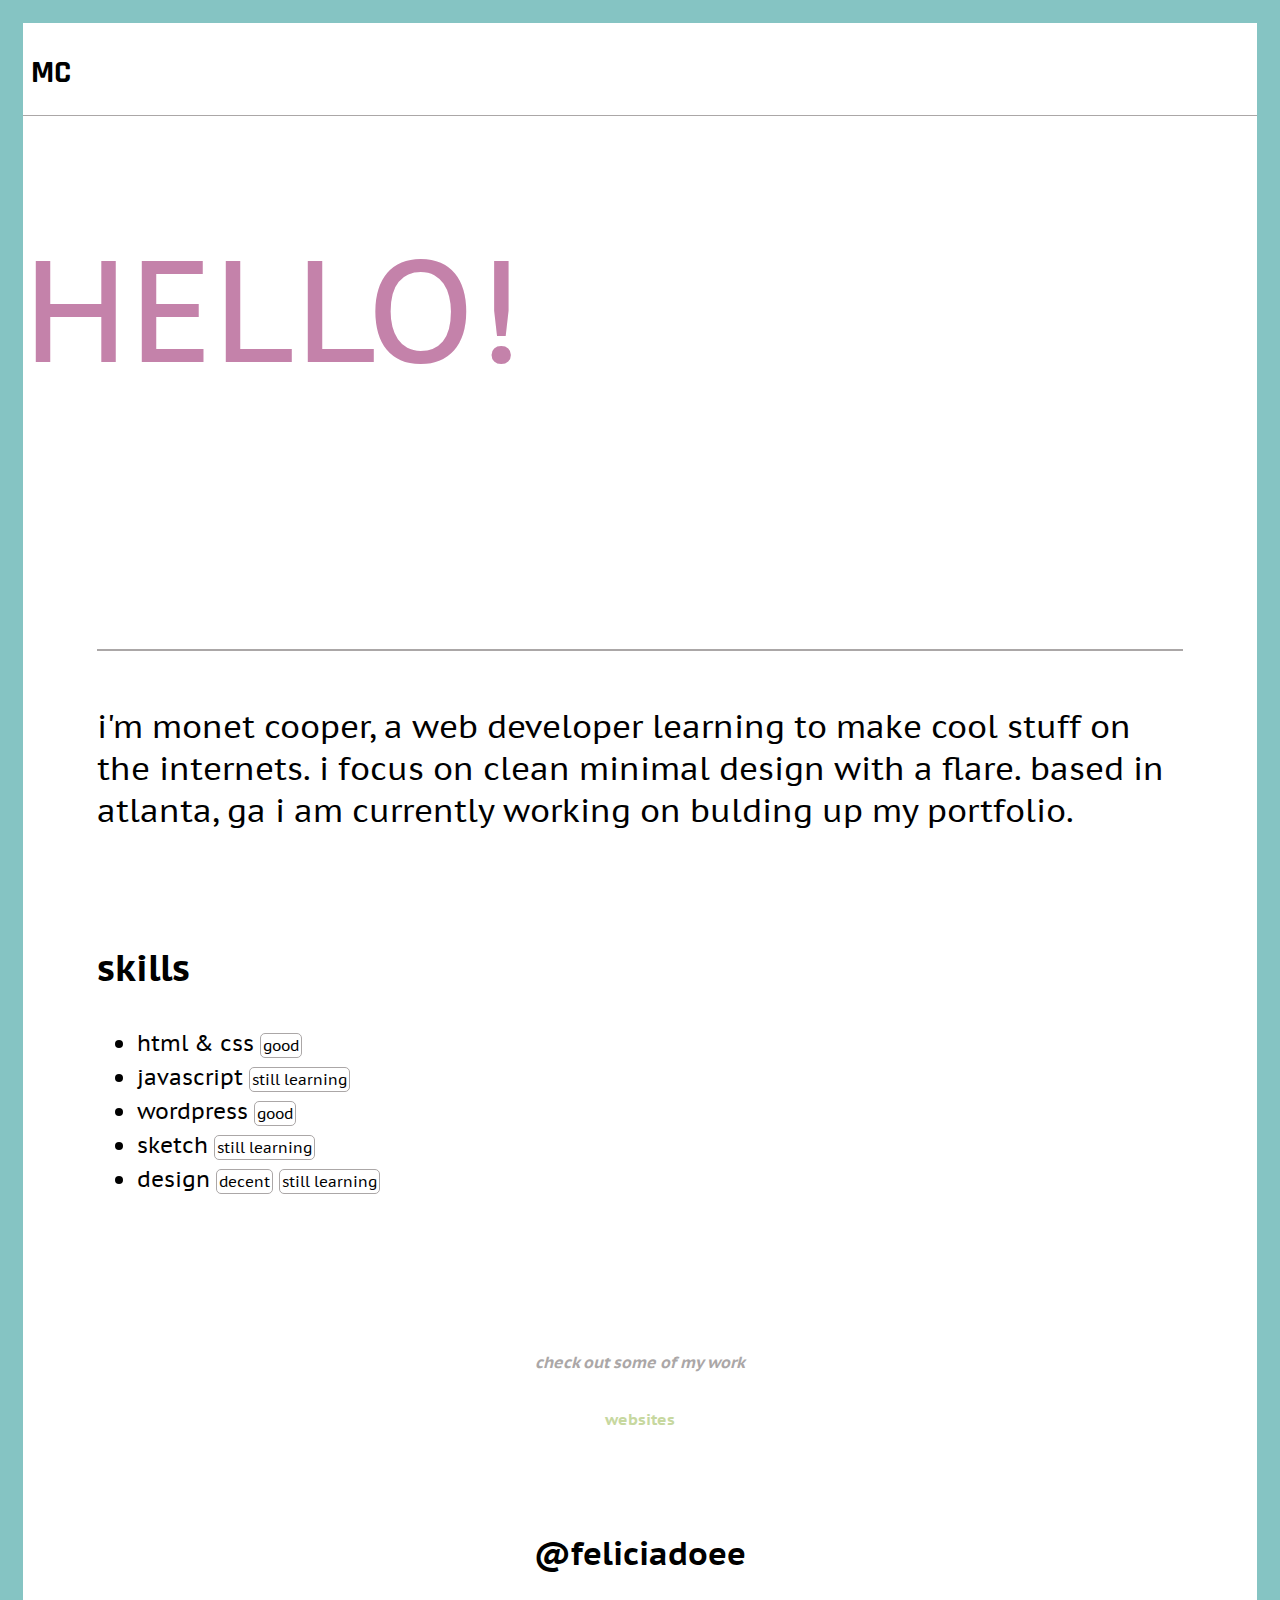
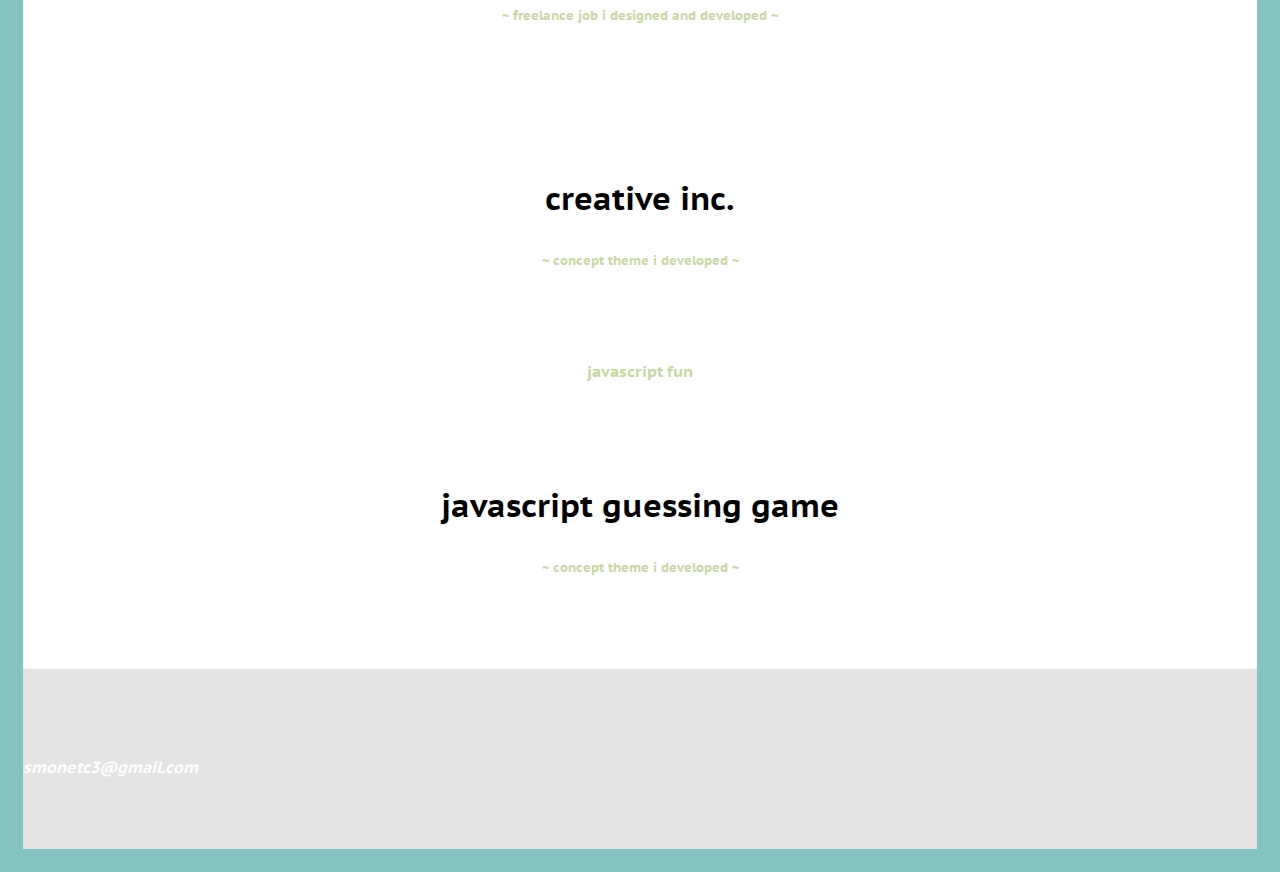
==== index.html @ e60095b6 "first website upload" ====
<!DOCTYPE html>
<html>
<head>
	<meta charset="utf-8">
	<meta name="viewport" content="width=device-width, initial-scale=1.0">
	<title>I'm Monet</title>
	<link rel="stylesheet" href="https://stackpath.bootstrapcdn.com/bootstrap/4.1.3/css/bootstrap.min.css" integrity="sha384-MCw98/SFnGE8fJT3GXwEOngsV7Zt27NXFoaoApmYm81iuXoPkFOJwJ8ERdknLPMO" crossorigin="anonymous">
	<link rel="stylesheet" type="text/css" href="style.css">
	<link rel="stylesheet" href="https://use.fontawesome.com/releases/v5.4.1/css/all.css" integrity="sha384-5sAR7xN1Nv6T6+dT2mhtzEpVJvfS3NScPQTrOxhwjIuvcA67KV2R5Jz6kr4abQsz" crossorigin="anonymous">
</head>
<body>
	<header class="container">
		<div class="row header">
			<div class="col logo">
				<h1> <a href="index.html">MC</a></h1>
			</div>
			<div class="col text-right icons">
			<a href="https://www.linkedin.com/in/s-monet-cooper-01836159/" target="_blank"><i class="fab fa-linkedin"></i></a>
			<a href="https://codepen.io/wanderingdev/" target="_blank"><i class="fab fa-codepen"></i></a>
			</div>
		</div>
	</header>
	<main>

		<section class="container hello">
			<div class="row">
				<h2 class="col text-center"><span class="words-alternate" data-delay="2000" data-words="HIYA,WHAT'S UP,YO,HELLO">HELLO</span>!</h2>
			</div>
		</section>

		<section class="container-fluid about">
			<div class="row">
				<div class="col-md-6 info">
					<p>i'm monet cooper, a web developer learning to make cool stuff on the internets. i focus on clean minimal design with a flare. based in atlanta, ga i am currently working on bulding up my portfolio. </p><br>
					<div class="skills">
						<h3>skills</h3>
						<ul>
							<li>html & css <span>good</span></li>
							<li>javascript <span>still learning</span></li>
							<li>wordpress <span>good</span></li>
							<li>sketch <span>still learning</span></li>
							<li>design <span>decent</span> <span>still learning</span></li>
						</ul>
					</div>
				</div>
			</div>
		</section>

		<div class="container">
			<div class="row justify-content-center">
				<div class="col-sm-4 checkout">
					<h4>check out some of my work <br> <span><i class="fas fa-long-arrow-alt-down"></i></span></h4>
				</div>	
			</div>
		</div>

		<section class="container projects">
			<div class="row">
				<div class="col">
					<h4>websites</h4>
					<div class="proj">
						<h3><a href="felicia.html">@feliciadoee</a></h3>
						<h5> ~ freelance job i designed and developed ~ </h5>
					</div>
					<div class="proj">
						<h3><a href="creative.html"> creative inc.</a></h3>
						<h5> ~ concept theme i developed ~ </h5>
					</div>
					<h4>javascript fun</h4>	
					<div class="proj">
						<h3><a href="Guessthenumber_js/index.html" target="_blank"> javascript guessing game</a></h3>
						<h5> ~ concept theme i developed ~ </h5>
					</div>		
				</div>
			</div>
		</section>
	</main>	

	<footer>
		<div class="container">
			<div class="row">
				<div class="col text-center">
					<h4>smonetc3@gmail.com</h4>
				</div>
			</div>
		</div>
	</footer>



<!-- jquery -->

	<script src="https://cdnjs.cloudflare.com/ajax/libs/popper.js/1.14.3/umd/popper.min.js" integrity="sha384-ZMP7rVo3mIykV+2+9J3UJ46jBk0WLaUAdn689aCwoqbBJiSnjAK/l8WvCWPIPm49" crossorigin="anonymous"></script>
	<script src="https://stackpath.bootstrapcdn.com/bootstrap/4.1.3/js/bootstrap.min.js" integrity="sha384-ChfqqxuZUCnJSK3+MXmPNIyE6ZbWh2IMqE241rYiqJxyMiZ6OW/JmZQ5stwEULTy" crossorigin="anonymous"></script>
	<script
  src="https://code.jquery.com/jquery-3.3.1.min.js"
  integrity="sha256-FgpCb/KJQlLNfOu91ta32o/NMZxltwRo8QtmkMRdAu8="
  crossorigin="anonymous"></script>
	<script>
		if ( $('span.words-alternate').length > 0 ) {
		$this = $('span.words-alternate');
	
		var words = $this.attr('data-words'),
				delay = ( $this.attr('data-delay') ? $this.attr('data-delay') : 3000 ),
				arrayWords = words.split(','),
				i = 0;
	
		setInterval(function () {
				$('span.words-alternate').fadeOut(function(){
						$(this).html(arrayWords[i = (i + 1) % arrayWords.length]).fadeIn();
				});
		}, delay);

}
	</script>
</body>
</html>
---- style.css ----
/*logo*/ @import url('https://fonts.googleapis.com/css?family=Rajdhani:500');
/*general*/@import url('https://fonts.googleapis.com/css?family=PT+Sans+Caption');

html, body {
	margin: 0;
	box-sizing: border-box;
	width: 100%;
/*	height: 100%;*/
}

body {
	font-family: 'PT Sans Caption', sans-serif;
	border: 23px solid #85c4c3;
}

a {
	text-decoration: none;
	color: inherit;
}

h2 {
	font-size: 4em;
	font-weight: 500;
	margin-top: 8%;	
	color: #c482aa;
}

.header {
	overflow: hidden;
}

.logo {
	padding-left: 8px;
	padding-top: 8px;
	float: left;
	font-family:'Rajdhani', sans-serif;
}

.logo a:hover, 
.logo a:focus {
	text-decoration: none;
	color: inherit;
}

.icons {
	float: right;
	padding-top: 15px;
	padding-right: 8px;
}

.icons {
	font-size: 1.2em;
}

.icons a i:hover {
	color: black;
}

.about {
/*	height: 100vh;*/
	padding: 6%;
}

.info {
	margin-top: 10%;
	padding: 2% 0 0 0;
	font-size: 1.3em;
}

.skills li {
	font-size: 0.7em;
	padding-bottom: 5px;
}

.skills span {
	border: 1px solid #ABA7A7;
	border-radius: 5px;
	padding: 2px;
	font-size: 15px;
}

.checkout {
	color: #ABA7A7;
	text-align: center;
	font-style: italic; 
	margin-top: 3em;
}

.checkout h4 {
	font-size: 1em;
}

.projects {
	margin-top: 3%;
}

.projects h3 {
	text-align: center;
	font-size: 1.6em;
}

.projects h4 {
	text-align: center;
	font-size: 1em;
	color: #c7d89f;
}

.projects h5 {
	text-align: center;
	color: #c7d89f;
}

.projects a:hover {
	color: #c7d89f;
	text-decoration: none;
}

.proj {
	padding: 4% 0;
}

footer {
	background-color: #E5E2E2;
	font-style: italic;
	height: 20vh;
}

footer h4 {
	padding: 5.5rem 0 0 0;
	color: #fff;
}

@media (min-width: 768px) {

.header {
	border-bottom: 1px solid #ABA7A7;
} 

h2 {
	font-size: 9em;
	font-weight: 500;
	margin-top: 8%;	
}

.info {
	margin-top: 5%;
	border-top: 2px solid #ABA7A7;
	padding: 2% 0 0 0;
	font-size: 2em;
}

.checkout {
	color: #ABA7A7;
	text-align: center;
	font-style: italic; 
	padding: none;
}

.projects h3 {
	text-align: center;
	font-size: 2em;
}

}
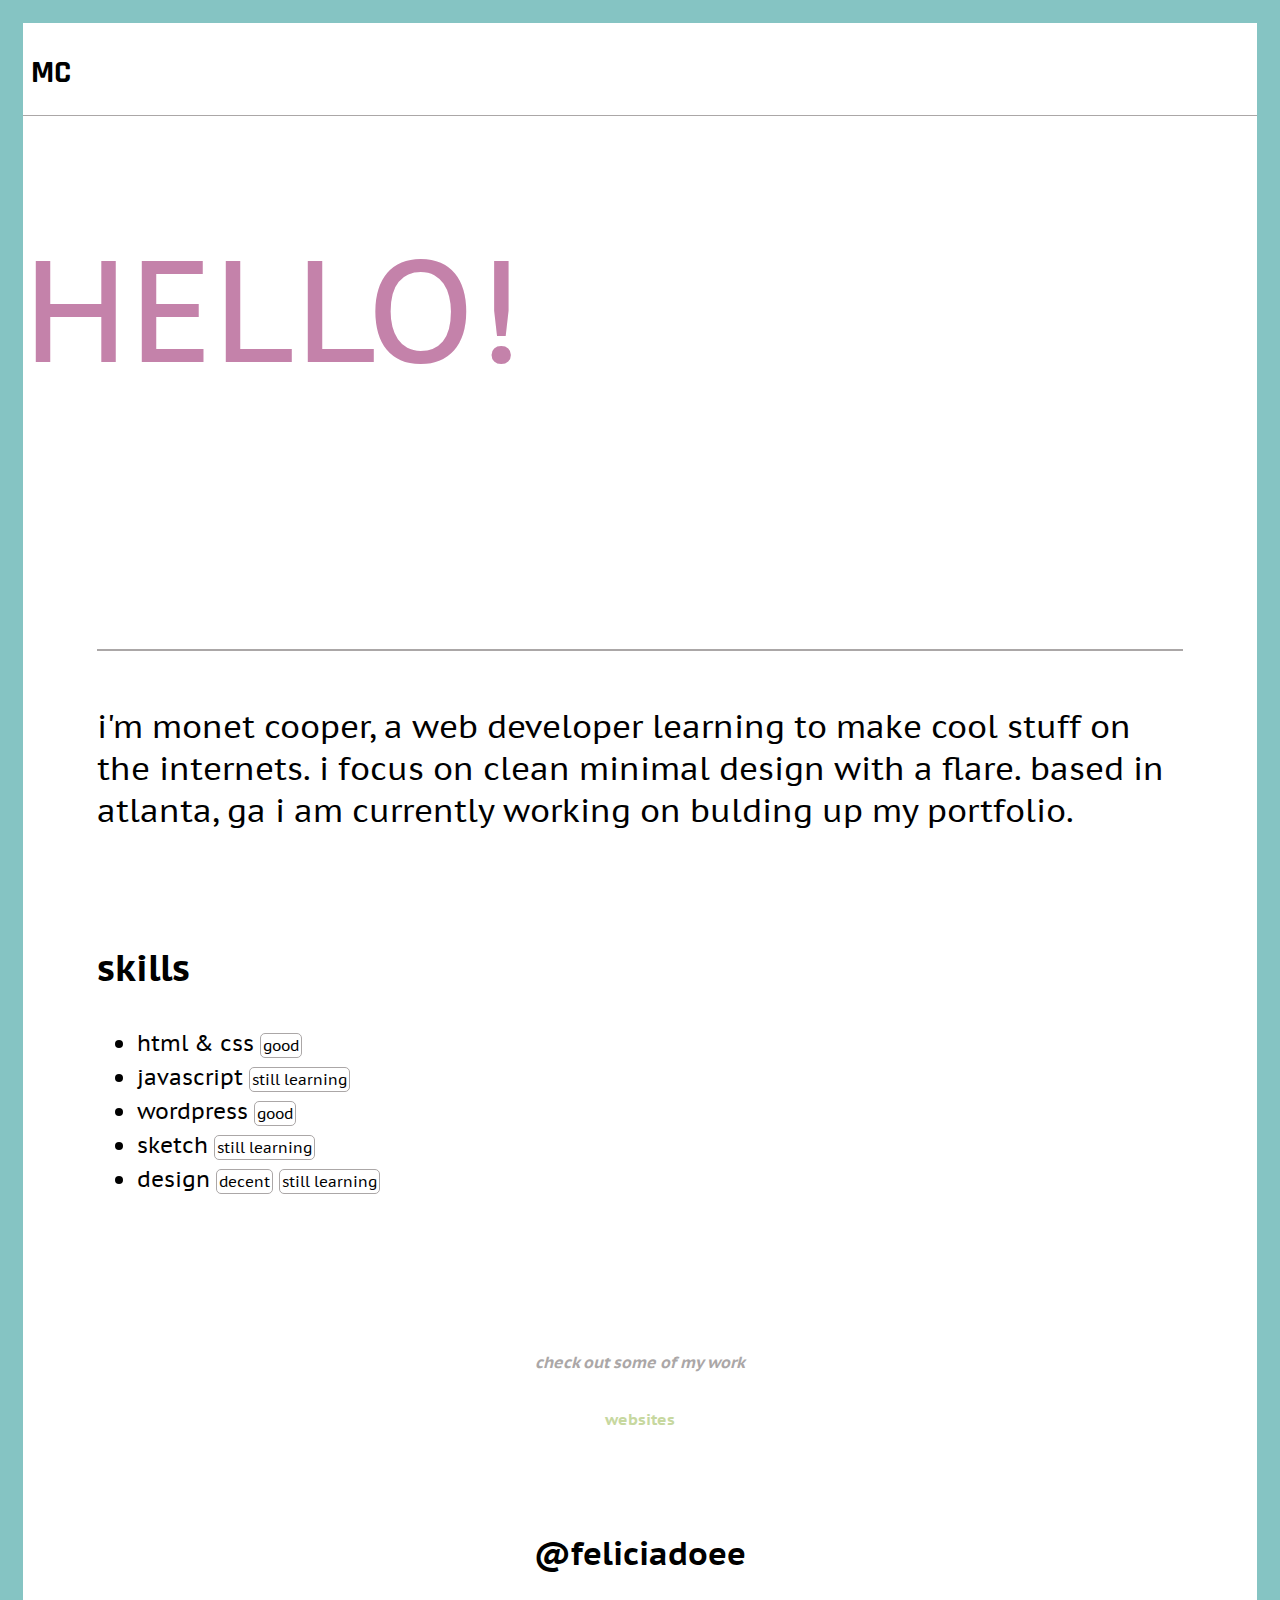
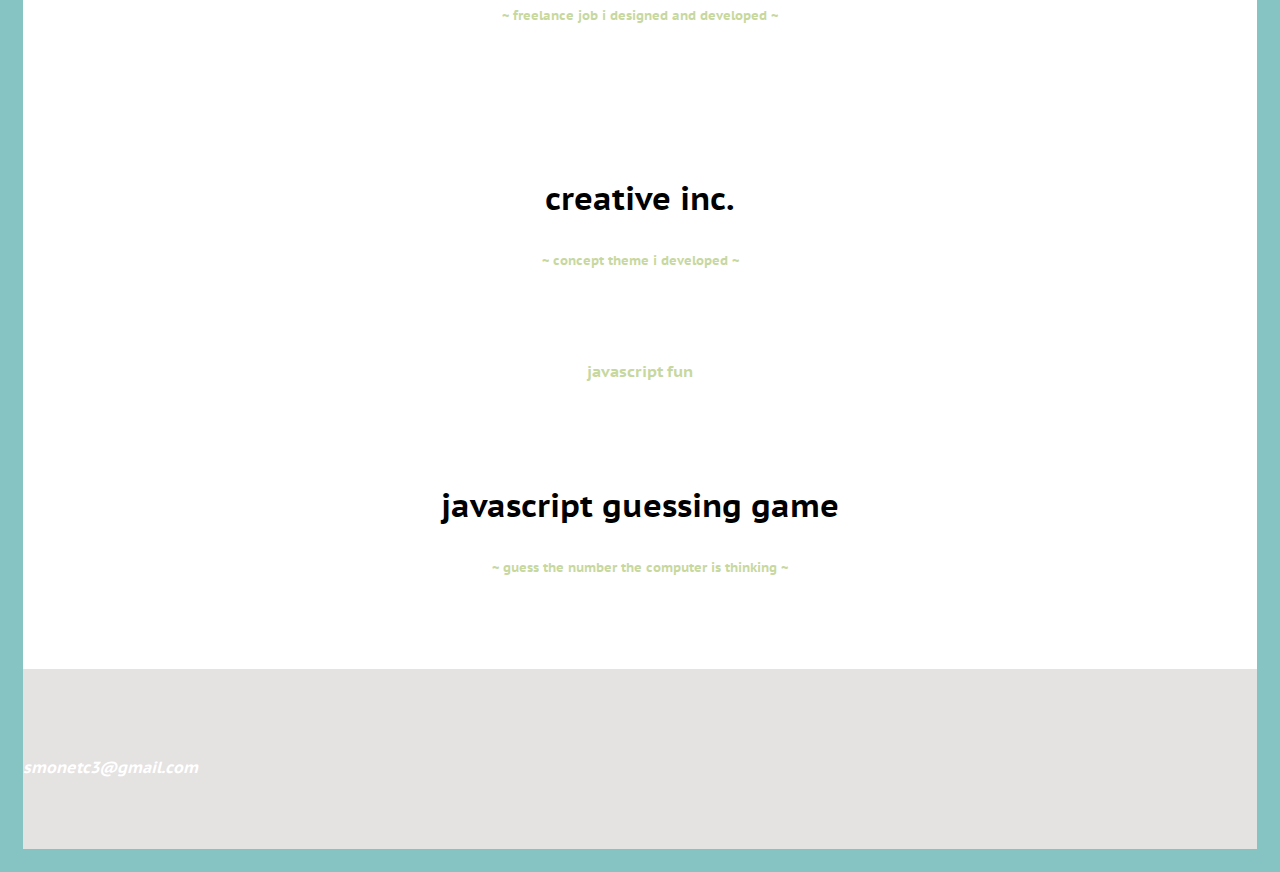
==== commit 3d7b996f: "updated text in works section" ====
--- a/index.html
+++ b/index.html
@@ -69,7 +69,7 @@
 					<h4>javascript fun</h4>	
 					<div class="proj">
 						<h3><a href="Guessthenumber_js/index.html" target="_blank"> javascript guessing game</a></h3>
-						<h5> ~ concept theme i developed ~ </h5>
+						<h5> ~ guess the number the computer is thinking ~ </h5>
 					</div>		
 				</div>
 			</div>
@@ -114,4 +114,4 @@
 }
 	</script>
 </body>
-</html>+</html>
